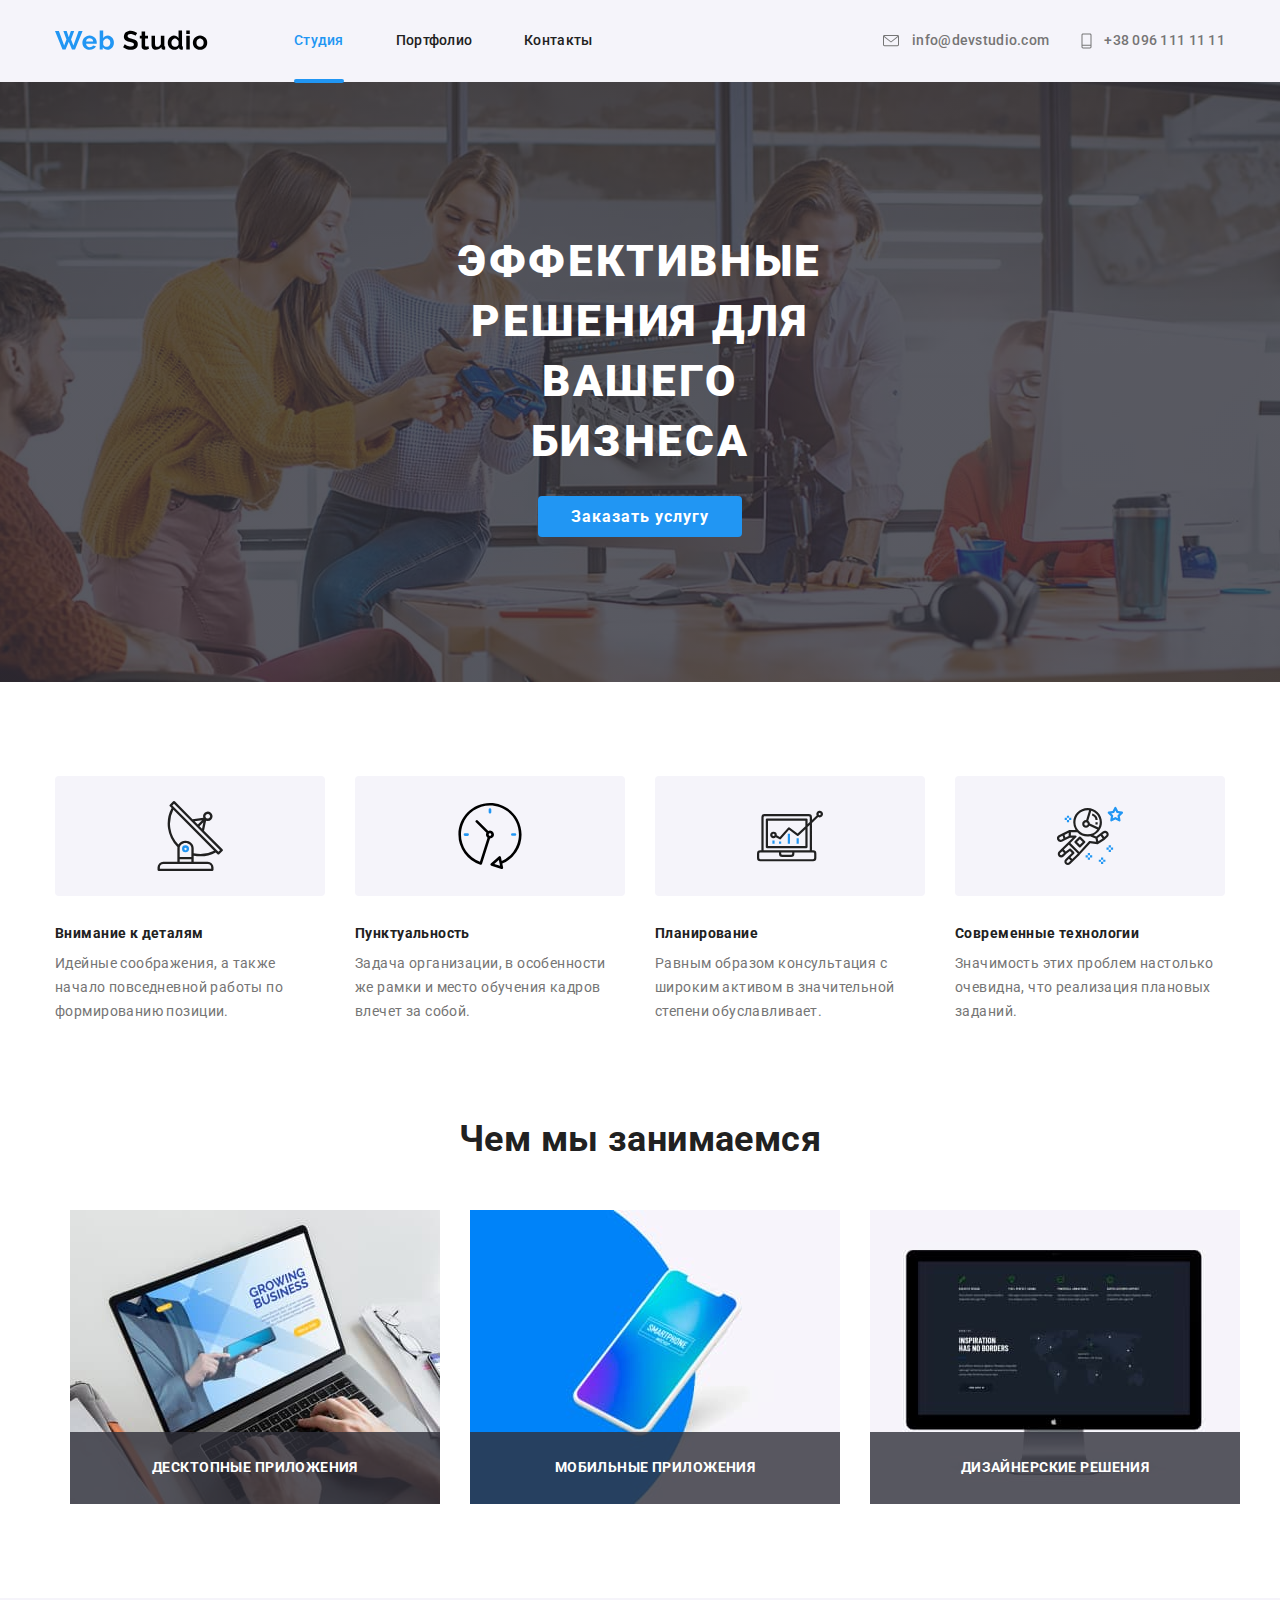
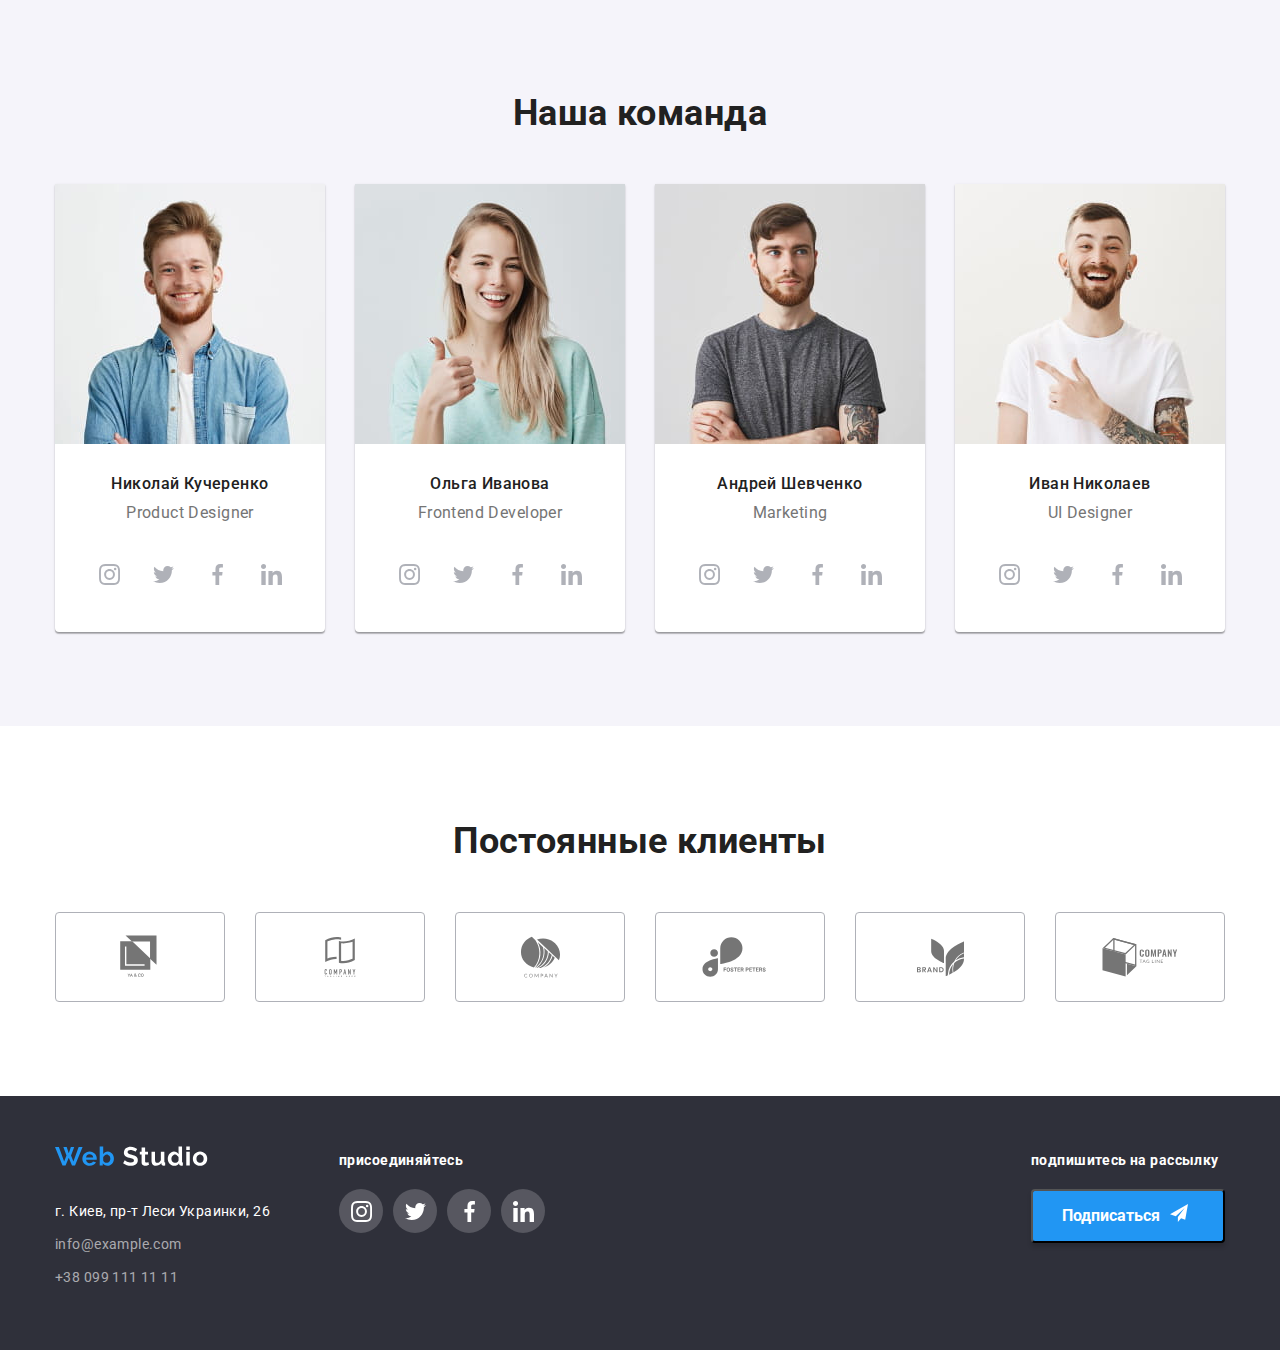
==== index.html @ 6840ac12 "скопировал файлы с домашки 5" ====
<!DOCTYPE html>
<html lang="ru">
  <head>
    <meta charset="UTF-8" />
    <meta name="viewport" content="width=device-width, initial-scale=1.0" />
    <title>Web Studio v.1</title>
    <link
      href="https://fonts.googleapis.com/css2?family=Raleway:wght@700&family=Roboto:wght@400;700&display=swap"
      rel="stylesheet"
    />
    <link
      rel="stylesheet"
      href="https://cdn.jsdelivr.net/npm/modern-normalize@0.6.0/modern-normalize.min.css"
    />
    <!-- <link rel="stylesheet" href="./css/normalize.css" /> -->
    <link rel="stylesheet" href="./css/main.css" />
  </head>
  <body>
    <!--Шапка сайта -->
    <header class="header">
      <nav class="container sait-nav">
        <a class="logo" href="./index.html">
          <img
            class="logo-img"
            src="./img/WebStudio.svg"
            alt="Основной логотип Веб Студия"
          />
        </a>

        <ul class="list link-nav">
          <li class="link-nav-list">
     
              <a class="link header active" href="./index.html">Студия</a>
          
          </li>
          <li class="link-nav-list">
            <a class="link header" href="./portfolio.html">Портфолио</a>
          </li>
          <li class="link-nav-list">
            <a class="link header" href="/">Контакты</a>
          </li>
        </ul>
        <ul class="list contacts-nav">
          <li class="contacts-list">
            <a class="contacts" href="mailto:info@devstudio.com">
              <svg class="nav-icon-mail-tel" width="22px" height="16px">
                <use href="./img/symbol-defs.svg#icon-email"></use>
              </svg>
              info@devstudio.com</a
            >
          </li>
          <li class="contacts-list">
            <a class="contacts" href="tel:380961111111">
              <svg class="nav-icon-mail-tel" width="15px" height="20px">
                <use href="./img/symbol-defs.svg#icon-phone"></use>
              </svg>
              +38 096 111 11 11</a
            >
          </li>
        </ul>
      </nav>
    </header>
    <main>
      <!-- Герой-->
      <section class="main-hero">
        <div class="hero-cont">
          <h1 class="main-title">Эффективные решения для вашего бизнеса</h1>
          <a class="link main" href="/">Заказать услугу</a>
        </div>
      </section>
      <!-- секция с преимуществами фирмы-->
      <section>
        <h2 class="hide-title">Наши преимущества</h2>
        <ul class="list container advantages">
          <li class="list-advantages">
            <svg class="img-advantages" aria-label="Картинка с антенной">
              <use href="./img/symbol-defs.svg#icon-antenna"></use>
            </svg>
            <h3 class="title">Внимание к деталям</h3>
            <p class="all-text">
              Идейные соображения, а также начало повседневной работы по
              формированию позиции.
            </p>
          </li>
          <li class="list-advantages">
            <svg class="img-advantages" aria-label="Картинка с часами">
              <use href="./img/symbol-defs.svg#icon-clock"></use>
            </svg>
            <h3 class="title">Пунктуальность</h3>
            <p class="all-text">
              Задача организации, в особенности же рамки и место обучения кадров
              влечет за собой.
            </p>
          </li>
          <li class="list-advantages">
            <svg
              class="img-advantages"
              aria-label="Картинка с графиком на экране нотбука"
            >
              <use href="./img/symbol-defs.svg#icon-notebook"></use>
            </svg>
            <h3 class="title">Планирование</h3>
            <p class="all-text">
              Равным образом консультация с широким активом в значительной
              степени обуславливает.
            </p>
          </li>
          <li class="list-advantages">
            <svg class="img-advantages" aria-label="Картинка с космонавтом">
              <use href="./img/symbol-defs.svg#icon-ilon"></use>
            </svg>
            <h3 class="title">Современные технологии</h3>
            <p class="all-text">
              Значимость этих проблем настолько очевидна, что реализация
              плановых заданий.
            </p>
          </li>
        </ul>
      </section>
      <!-- Секция Какие услуги предлогают. Чем занимаются-->
      <section>
        <div class="container services-container">
          <h2 class="section-title">Чем мы занимаемся</h2>
          <ul class="list container">
            <li class="list-services">
               <img
                 src="./img/projects1.jpg"
                 width="370"
                 height="294"
                 alt="на картинке ноутбук"
               />
           
              <a class="link services" href="/">Десктопные приложения</a>
            
            </li>
            <li class="list-services">
              <img
                src="./img/projects2.jpg"
                width="370"
                height="294"
                alt="на картинке смартфон"
              />
              <a class="link services" href="/">Мобильные приложения</a>
            </li>
            <li class="list-services">
              <img
                src="./img/projects3.jpg"
                width="370"
                height="294"
                alt="на картинке Монитор с картинкой"
              />
              <a class="link services" href="/">Дизайнерские решения</a>
            </li>
          </ul>
        </div>
      </section>
      <!--  Секция с командой разработчиков-->
      <section class="team">
        <h2 class="section-title">Наша команда</h2>
        <ul class="list container">
          <li class="team-list">
            <img
              class="team-img"
              src="./img/fotoJon.jpg"
              alt="Фотография Николай Кучеренко"
            />
            <div class="info-card-team">
              <h3 class="team-title">Николай Кучеренко</h3>
              <p class="team-position">Product Designer</p>
              <ul class="list contacts-team">
                <li>
                  <a
                    class="link team-icon-li"
                    href=""
                    aria-label="ссылка на инстаграм"
                  >
                    <svg class="link-icon" width="21px" height="21px">
                      <use href="./img/symbol-defs.svg#icon-instagram"></use>
                    </svg>
                  </a>
                </li>
                <li>
                  <a
                    class="link team-icon-li"
                    href="/"
                    aria-label="ссылка на твиттер"
                  >
                    <svg class="link-icon" width="21px" height="21px">
                      <use href="./img/symbol-defs.svg#icon-twitter-1"></use>
                    </svg>
                  </a>
                </li>
                <li>
                  <a
                    class="link team-icon-li"
                    href="/"
                    aria-label="ссылка на фейсбук"
                  >
                    <svg class="link-icon" width="21px" height="21px">
                      <use href="./img/symbol-defs.svg#icon-facebook-1"></use>
                    </svg>
                  </a>
                </li>
                <li>
                  <a
                    class="link team-icon-li"
                    href="/"
                    aria-label="ссылка на линкедин"
                  >
                    <svg class="link-icon" width="21px" height="21px">
                      <use href="./img/symbol-defs.svg#icon-linkedin"></use>
                    </svg>
                  </a>
                </li>
              </ul>
            </div>
          </li>
          <li class="team-list">
            <img
              class="team-img"
              src="./img/fotoMarta.jpg"
              alt="Фотография Ольга Иванова"
            />
            <div class="info-card-team">
              <h3 class="team-title">Ольга Иванова</h3>
              <p class="team-position">Frontend Developer</p>
              <ul class="list contacts-team">
                <li>
                  <a
                    class="link team-icon-li"
                    href=""
                    aria-label="ссылка на инстаграм"
                  >
                    <svg class="link-icon" width="21px" height="21px">
                      <use href="./img/symbol-defs.svg#icon-instagram"></use>
                    </svg>
                  </a>
                </li>
                <li>
                  <a
                    class="link team-icon-li"
                    href="/"
                    aria-label="ссылка на твиттер"
                  >
                    <svg class="link-icon" width="21px" height="21px">
                      <use href="./img/symbol-defs.svg#icon-twitter-1"></use>
                    </svg>
                  </a>
                </li>
                <li>
                  <a
                    class="link team-icon-li"
                    href="/"
                    aria-label="ссылка на фейсбук"
                  >
                    <svg class="link-icon" width="21px" height="21px">
                      <use href="./img/symbol-defs.svg#icon-facebook-1"></use>
                    </svg>
                  </a>
                </li>
                <li>
                  <a
                    class="link team-icon-li"
                    href="/"
                    aria-label="ссылка на линкедин"
                  >
                    <svg class="link-icon" width="21px" height="21px">
                      <use href="./img/symbol-defs.svg#icon-linkedin"></use>
                    </svg>
                  </a>
                </li>
              </ul>
            </div>
          </li>
          <li class="team-list">
            <img
              class="team-img"
              src="./img/fotoRobert.jpg"
              alt="Фотография Андрей Шевченко"
            />
            <div class="info-card-team">
              <h3 class="team-title">Андрей Шевченко</h3>
              <p class="team-position">Marketing</p>
              <ul class="list contacts-team">
                <li>
                  <a
                    class="link team-icon-li"
                    href=""
                    aria-label="ссылка на инстаграм"
                  >
                    <svg class="link-icon" width="21px" height="21px">
                      <use href="./img/symbol-defs.svg#icon-instagram"></use>
                    </svg>
                  </a>
                </li>
                <li>
                  <a
                    class="link team-icon-li"
                    href="/"
                    aria-label="ссылка на твиттер"
                  >
                    <svg class="link-icon" width="21px" height="21px">
                      <use href="./img/symbol-defs.svg#icon-twitter-1"></use>
                    </svg>
                  </a>
                </li>
                <li>
                  <a
                    class="link team-icon-li"
                    href="/"
                    aria-label="ссылка на фейсбук"
                  >
                    <svg class="link-icon" width="21px" height="21px">
                      <use href="./img/symbol-defs.svg#icon-facebook-1"></use>
                    </svg>
                  </a>
                </li>
                <li>
                  <a
                    class="link team-icon-li"
                    href="/"
                    aria-label="ссылка на линкедин"
                  >
                    <svg class="link-icon" width="21px" height="21px">
                      <use href="./img/symbol-defs.svg#icon-linkedin"></use>
                    </svg>
                  </a>
                </li>
              </ul>
            </div>
          </li>
          <li class="team-list">
            <img
              class="team-img"
              src="./img/fotoMartin.jpg"
              alt="Фотография Иван Николаев"
            />
            <div class="info-card-team">
              <h3 class="team-title">Иван Николаев</h3>
              <p class="team-position">UI Designer</p>
              <ul class="list contacts-team">
                <li>
                  <a
                    class="link team-icon-li"
                    href=""
                    aria-label="ссылка на инстаграм"
                  >
                    <svg class="link-icon" width="21px" height="21px">
                      <use href="./img/symbol-defs.svg#icon-instagram"></use>
                    </svg>
                  </a>
                </li>
                <li>
                  <a
                    class="link team-icon-li"
                    href="/"
                    aria-label="ссылка на твиттер"
                  >
                    <svg class="link-icon" width="21px" height="21px">
                      <use href="./img/symbol-defs.svg#icon-twitter-1"></use>
                    </svg>
                  </a>
                </li>
                <li>
                  <a
                    class="link team-icon-li"
                    href="/"
                    aria-label="ссылка на фейсбук"
                  >
                    <svg class="link-icon" width="21px" height="21px">
                      <use href="./img/symbol-defs.svg#icon-facebook-1"></use>
                    </svg>
                  </a>
                </li>
                <li>
                  <a
                    class="link team-icon-li"
                    href="/"
                    aria-label="ссылка на линкедин"
                  >
                    <svg class="link-icon" width="21px" height="21px">
                      <use href="./img/symbol-defs.svg#icon-linkedin"></use>
                    </svg>
                  </a>
                </li>
              </ul>
            </div>
          </li>
        </ul>
      </section>
      <!--секция Постоянные клиенты-->
      <section class="customers">
        <h2 class="section-title">Постоянные клиенты</h2>
        <ul class="list container">
          <li class="customer-list">
            <a
              class="customer-link"
              href="/"
              aria-label="ссылка на нашего клиента 1"
            >
              <svg class="customer-icon" width="44.27px" height="49.23px">
                <use href="./img/symbol-defs.svg#icon-logo-1"></use>
              </svg>
            </a>
          </li>
          <li class="customer-list">
            <a
              class="customer-link"
              href="/"
              aria-label="ссылка на нашего клиента 2"
            >
              <svg class="customer-icon" width="40px" height="52px">
                <use href="./img/symbol-defs.svg#icon-logo-2"></use>
              </svg>
            </a>
          </li>
          <li class="customer-list">
            <a
              class="customer-link"
              href="/"
              aria-label="ссылка на нашего клиента 3"
            >
              <svg class="customer-icon" width="41px" height="42.6px">
                <use href="./img/symbol-defs.svg#icon-logo-3"></use>
              </svg>
            </a>
          </li>
          <li class="customer-list">
            <a
              class="customer-link"
              href="/"
              aria-label="ссылка на нашего клиента 4"
            >
              <svg class="customer-icon" width="170px" height="75px">
                <use href="./img/symbol-defs.svg#icon-logo-4"></use>
              </svg>
            </a>
          </li>
          <li class="customer-list">
            <a
              class="customer-link"
              href="/"
              aria-label="ссылка на нашего клиента 5"
            >
              <svg class="customer-icon" width="59px" height="47px">
                <use href="./img/symbol-defs.svg#icon-logo-5"></use>
              </svg>
            </a>
          </li>
          <li class="customer-list">
            <a
              class="customer-link"
              href="/"
              aria-label="ссылка на нашего клиента 6"
            >
              <svg class="customer-icon" width="150px" height="75px">
                <use href="./img/symbol-defs.svg#icon-logo-6"></use>
              </svg>
            </a>
          </li>
        </ul>
      </section>
    </main>
    <!-- Футер-->
    <footer class="footer">
      <div class="footer-content">
        <div>
          <a class="logo-footer" href="./index.html">
            <img
              class="logo-img"
              src="./img/Web-studio-f.svg"
              alt="Основной логотип Веб Студия"
            />
          </a>

          <address class="adress">
            г. Киев, пр-т Леси Украинки, 26 <br />

            <a class="contacts-in-footer" href="mailto:info@example.com"
              >info@example.com</a
            >
            <br />

            <a class="contacts-in-footer" href="tel:+390991111111"
              >+38 099 111 11 11</a
            >
          </address>
        </div>
        <!-- секция в футере- соцсети-->
        <section class="connect">
          <div class="follow">
            <h2 class="footer-title">присоединяйтесь</h2>
            <ul class="list contacts-team">
              <li class="icon-follow">
                <a
                  class="link team-icon-li"
                  href=""
                  aria-label="ссылка на инстаграм"
                >
                  <svg class="link-icon" width="21px" height="21px">
                    <use href="./img/symbol-defs.svg#icon-instagram"></use>
                  </svg>
                </a>
              </li>
              <li class="icon-follow">
                <a
                  class="link team-icon-li"
                  href="/"
                  aria-label="ссылка на твиттер"
                >
                  <svg class="link-icon" width="21px" height="21px">
                    <use href="./img/symbol-defs.svg#icon-twitter-1"></use>
                  </svg>
                </a>
              </li>
              <li class="icon-follow">
                <a
                  class="link team-icon-li"
                  href="/"
                  aria-label="ссылка на фейсбук"
                >
                  <svg class="link-icon" width="21px" height="21px">
                    <use href="./img/symbol-defs.svg#icon-facebook-1"></use>
                  </svg>
                </a>
              </li>
              <li class="icon-follow">
                <a
                  class="link team-icon-li"
                  href="/"
                  aria-label="ссылка на линкедин"
                >
                  <svg class="link-icon" width="21px" height="21px">
                    <use href="./img/symbol-defs.svg#icon-linkedin"></use>
                  </svg>
                </a>
              </li>
            </ul>
          </div>
        </section>
        <div class="mailing">
          <h2 class="footer-title">подпишитесь на рассылку</h2>
          <button class="mail-to" type="button">
            Подписаться
            <svg class="mail-icon" width="24px" height="24px">
              <use href="./img/symbol-defs.svg#icon-plain"></use>
            </svg>
          </button>
        </div>
      </div>
    </footer>
  </body>
</html>
---- css/main.css ----
/* Палитра */
/* Цвет акцентра #2196F3 */
/* Белый цвет текста #FFFFFF */
/* Черный цвет шрифта #212121 */
/* Серый цвет шрифта #757575 */
/* цвет фона белый #FFFFFF */
/* Цвет фона серой секции #E5E5E5 */
/* Цвет фона белой второй секции #F5F4FA */
/* html {*/

:root {
  --accent-collor: #2196f3;
  --text-color: #757575;
  --title-color: #212121;
  --text-color-w: #ffffff;
  --background-grey: #e5e5e5;
  --background-white: #f5f4fa;
}
body {
  background-color: var(--text-color-w);
  color: var(--text-color);
  font-family: Roboto, sans-serif;
  font-style: normal;
  font-weight: 400;
  font-size: 14px;
  line-height: 1.71;
  letter-spacing: 0.03em;
}

img {
  display: block;
  max-width: 100%;
  height: auto;
}

/* шаблон-класс для списка, убирает точки */
.list {
  padding: 0px;
  margin: 0px;
  list-style: none;
}

/*
 Header 
 
 */

.container {
  display: flex;
  padding-left: 15px;
  padding-right: 15px;
  width: 1200px;
  margin-left: auto;
  margin-right: auto;
  /* background-color: greenyellow;
  border: 2px solid black; */
}
.sait-nav {
  align-items: center;

  display: flex;
}
/* Основной класс для ссылки */





.header {
  display: flex;
  background-color: var(--background-white);
 
}

.link {
  color: #212121;
  text-decoration: none;
  border: 1px solid transparent;
  transition-property: color;
  transition-duration: 250ms;
  transition-timing-function: cubic-bezier(0.4, 0, 0.2, 1);
 
}

.link:hover,
.link:focus {
  outline: none;
  color: var(--accent-collor);
  /* border: 1px solid var(--accent-collor); */
}

.logo {
  display: block;
}

.logo-img {
  margin: 0px;
  padding: 0px;
  width: 153px;
  height: 31px;
  display: block;
  text-decoration: none;
}

.link-nav {
  margin-left: 85px;
  display: flex;
  /* border: 1px solid black; */
}



.link-nav-list:not(:last-child) {
  margin-right: 50px;
}




.link.header {
  position: relative;

  padding-top: 32px;
  padding-bottom: 32px;

  font-weight: 500;
  font-size: 14px;
  line-height: 1.14;
  letter-spacing: 0.02em;

}

.active {
  color: var(--accent-collor);
}

.active::after {
  content: '';
  position: absolute;
  left:0;
  bottom: 0;
  transform: translate(0%, 50%);

  height: 4px;
  width: 100%;
  border-radius: 4px;
  background-color: var(--accent-collor);
}

.line {
  display: inline-block;
  padding: 0;
  margin: 0;
  width: 100%;
  height: 4px;
  /* border: 2px solid green; */
}


.contacts-nav {
  display: flex;
  align-items: center;
  margin-left: auto;
  /* margin-top: 32px;
  margin-bottom: 32px; */
}

.contacts-nav .contacts-list + .contacts-list {
  margin-left: 30px;
}

.contacts-list {
  align-items: center;
  justify-content: center;
}

.nav-icon-mail-tel {
  margin-right: 10px;
  fill: currentColor;
}

.contacts {
  display: flex;
  align-items: center;

  color: var(--text-color);
  font-size: 14px;
  line-height: 1.14;
  text-decoration: none;
  font-weight: 500;
  letter-spacing: 0.02em;
  transition-property: color;
  transition-duration: 250ms;
  transition-timing-function: cubic-bezier(0.4, 0, 0.2, 1);
  
}

.contacts:hover,
.contacts:focus {
  outline: none;
  color: var(--accent-collor);
}

/* MAIN
/* hero */

.main-hero {
  display: flex;
  /* background-color: teal; */
  align-items: center;
  justify-content: center;
  max-width: 1600px;
  height: 600px;
  margin-left: auto;
  margin-right: auto;
  padding: 200px 452px;
  background-position: center;

  /* background-image: url(../img/Header-img.jpg); */

  background-image: linear-gradient(
      to right,
      rgba(47, 48, 58, 0.8),
      rgba(47, 48, 58, 0.8)
    ),
    url(../img/Header-img.jpg);
}

.hero-cont {
  display: inline-block;
  text-align: center;
  margin-left: auto;
  margin-right: auto;
  /* align-items: center; */
  /* justify-content: center; */
  /* margin: 0px; */
  /* padding: 0px; */
  /* background-color: teal; */
}

.main-title {
  max-width: 696px;
  /* display: block; */
  margin-bottom: 30px;
  margin-top: 0px;
  /* margin-left: auto;
  margin-right: auto; */

  color: var(--text-color-w);

  font-weight: 900;
  font-size: 44px;
  line-height: 1.36;

  letter-spacing: 0.06em;
  text-transform: uppercase;
}

.main {
  /* display: inline-block; */
  min-width: 200px;
  padding: 10px 32px;

  color: var(--text-color-w);
  background-color: var(--accent-collor);

  font-weight: 700;
  font-size: 16px;
  line-height: 1.88;
  letter-spacing: 0.06em;
  border-radius: 4px;
  transition-property: color, background-color;
  transition-duration: 250ms;
  transition-timing-function: cubic-bezier(0.4, 0, 0.2, 1);
  
}

.link.main:hover,
.link.main:focus {
  outline: none;
  color: var(--accent-collor);
  background-color: var(--text-color-w);
}

/*

 секция с приемуществами
 
 */

.advantages {
  padding-top: 94px;
}

.list-advantages {
  display: block;
}

.list.container .list-advantages + .list-advantages {
  margin-left: 30px;
}

.img-advantages {
  display: block;
  width: 270px;
  height: 120px;
  padding: 25px 102px;
  margin-bottom: 30px;

  background-color: var(--background-white);
  border-radius: 4px;
}

.list-advantages.title {
  display: inline-block;
}

.all-text {
  margin: 0px;
}

.hide-title {
  display: none;
}

.title {
  color: var(--title-color);
  font-weight: 700;
  font-size: 14px;
  line-height: 1.14;
  margin-bottom: 10px;
  margin-top: 0px;
  /* display: inline-block; */
}

/* 

    чем мы занимаемся
    
*/

/* img {
  display: block;
} */

.services-container {
  display: block;
  padding-top: 94px;
  padding-bottom: 94px;
}

.section-title {
  color: var(--title-color);
  font-weight: 700;
  font-size: 36px;
  line-height: 1.17;
  text-align: center;
  margin: 0px 0px 50px 0px;
}

.list-services {
  display: block;
  position: relative;
}

.container .list-services + .list-services {
  margin-left: 30px;
}

.link.services {
  position: absolute;
  bottom: 0;
  right: 0;
  width: 100%;
  
}

.link.services:hover {
  color: var(--text-color-w);
}



.services {
  
  display: block;
  padding: 27px;

  color: var(--text-color-w);
  background: rgba(47, 48, 58, 0.8);

  font-weight: 700;
  font-size: 14px;
  line-height: 1.14;
  text-transform: uppercase;
  text-align: center;
}

/* 

cекция Наша команда

*/

.team-list {
  /* width: 270px; */
  /* padding-bottom: 36px; */
  display: block;
  border-radius: 0px 0px 4px 4px;
  box-shadow: 0px 2px 1px rgba(0, 0, 0, 0.2), 0px 1px 1px rgba(0, 0, 0, 0.14),
    0px 1px 3px rgba(0, 0, 0, 0.12);
  background-color: var(--text-color-w);
}

.info-card-team {
  /* background-color: blue; */
  padding-bottom: 36px;
  padding-top: 30px;
}

.container .team-list + .team-list {
  margin-left: 30px;
}

.team {
  padding-bottom: 94px;
  padding-top: 94px;
  background-color: var(--background-white);
}

.team-img {
  display: block;
}

.team-title {
  color: var(--title-color);
  font-weight: 500;
  font-size: 16px;
  line-height: 1.19;
  text-align: center;
  margin-top: 0px;
  margin-bottom: 10px;
}

.team-position {
  font-size: 16px;
  line-height: 1.19;
  text-align: center;
  display: block;
  margin: 0px 0px 30px 0px;
}

.contacts-team {
  justify-content: center;
  display: flex;
}

.contacts-team > li {
  display: flex;
 
  margin-right: 10px;
  width: 44px;
  height: 44px;
}

.contacts-team > li:last-child {
  margin-right: 0px;
}

.team-icon-li {
  display: flex;
  justify-content: center;
  align-items: center;

  fill: #AFB1B8;

  width: 44px;
  height: 44px;
  border-radius: 50%;
  background-color: inherit;

  transition-property: fill, background-color ;
  transition-duration: 250ms;
  transition-timing-function: cubic-bezier(0.4, 0, 0.2, 1);
}
.link-icon-team {
  fill: currentColor;
  transition-property: fill, background-color ;
  transition-duration: 250ms;
  transition-timing-function: cubic-bezier(0.4, 0, 0.2, 1);
}

.link-icon-team:hover,
.link-icon-team:focus {
  outline: none;
  fill: #FFFFFF;
}

.team-icon-li:hover,
.team-icon-li:focus {
  outline: none;
  /* border-radius: 50%; */
  background-color: #2196F3;
  fill: #FFFFFF;
}

/* 

Клиенты 

*/

.customer-link {
  display: flex;
  justify-content: center;
  align-items: center;

  width: 170px;
  height: 90px;
  padding: 0;

  border: 1px solid #afb1b8;
  border-radius: 4px;
  color: var(--text-color);
  fill: var(--text-color);

  transition-property: fill, border;
  transition-duration: 250ms;
  transition-timing-function: cubic-bezier(0.4, 0, 0.2, 1);

}

.customer-list {
  margin-right: 30px;
}

.customer-list:last-child {
  margin-right: 0;
}

.customer-link:focus,
.customer-link:hover {
  outline: none;
  border: 1px solid var(--accent-collor);
  fill: var(--accent-collor);
}

.customer-link {
  fill: currentColor;
}

.customers {
  padding-top: 94px;
  padding-bottom: 94px;
  background-color: var(--text-color-w);
}

/* 
Footer 

*/

.footer-content {
  display: flex;
  padding-left: 15px;
  padding-right: 15px;
  width: 1200px;
  margin-left: auto;
  margin-right: auto;
}

.logo-footer {
  display: inline-block;
  margin-top: 45px;
  margin-bottom: 0px;
}

.footer {
  display: flex;
  background-color: #2f303a;
  padding-bottom: 60px;
}

.adress {
  display: block;
  margin-top: 20px;

  color: var(--text-color-w);
  font-size: 14px;
  line-height: 1.71;
  font-style: normal;
}

.contacts-in-footer {
  display: inline-block;
  margin-top: 9px;

  color: rgba(255, 255, 255, 0.6);
  font-size: 14px;
  line-height: 1.71;
  font-weight: 400;
  text-decoration: none;
  font-style: normal;

  transition-property: color;
  transition-duration: 250ms;
  transition-timing-function: cubic-bezier(0.4, 0, 0.2, 1);

  
}

.contacts-in-footer:hover,
.contacts-in-footer:focus {
  outline: none;
  color: var(--accent-collor);
  
}

.contacts-links {
  display: flex;
}

.connect {
  display: block;
}

.follow {
  display: block;
  margin-left: 69px;
  margin-top: 57px;
}

.footer-title {
  margin-bottom: 20px;
  margin-top: 0px;

  color: var(--text-color-w);
  font-size: 14px;
  line-height: 1.14;
  font-weight: 700;
  /* text-align: center; */
}
.icon-follow {
  border-radius: 50%;
  background: rgba(255, 255, 255, 0.1);
}

.icon-follow > .team-icon-li {
  fill: var(--text-color-w);
}

.mailing {
  display: inline-block;
  padding-top: 57px;
  margin-left: auto;
}

.mail-to {
  display: flex;
  padding: 10px 29px;
  border-radius: 4px;

  align-items: center;
  justify-content: center;

  background-color: var(--accent-collor);
  color: var(--text-color-w);
  font-family: Roboto;
  font-style: normal;
  font-weight: bold;
  font-size: 16px;
  line-height: 30px;
  box-shadow: 0px 4px 4px rgba(0, 0, 0, 0.15);
}

.mail-icon {
  margin-left: 10px;
  fill: #ffffff;
}
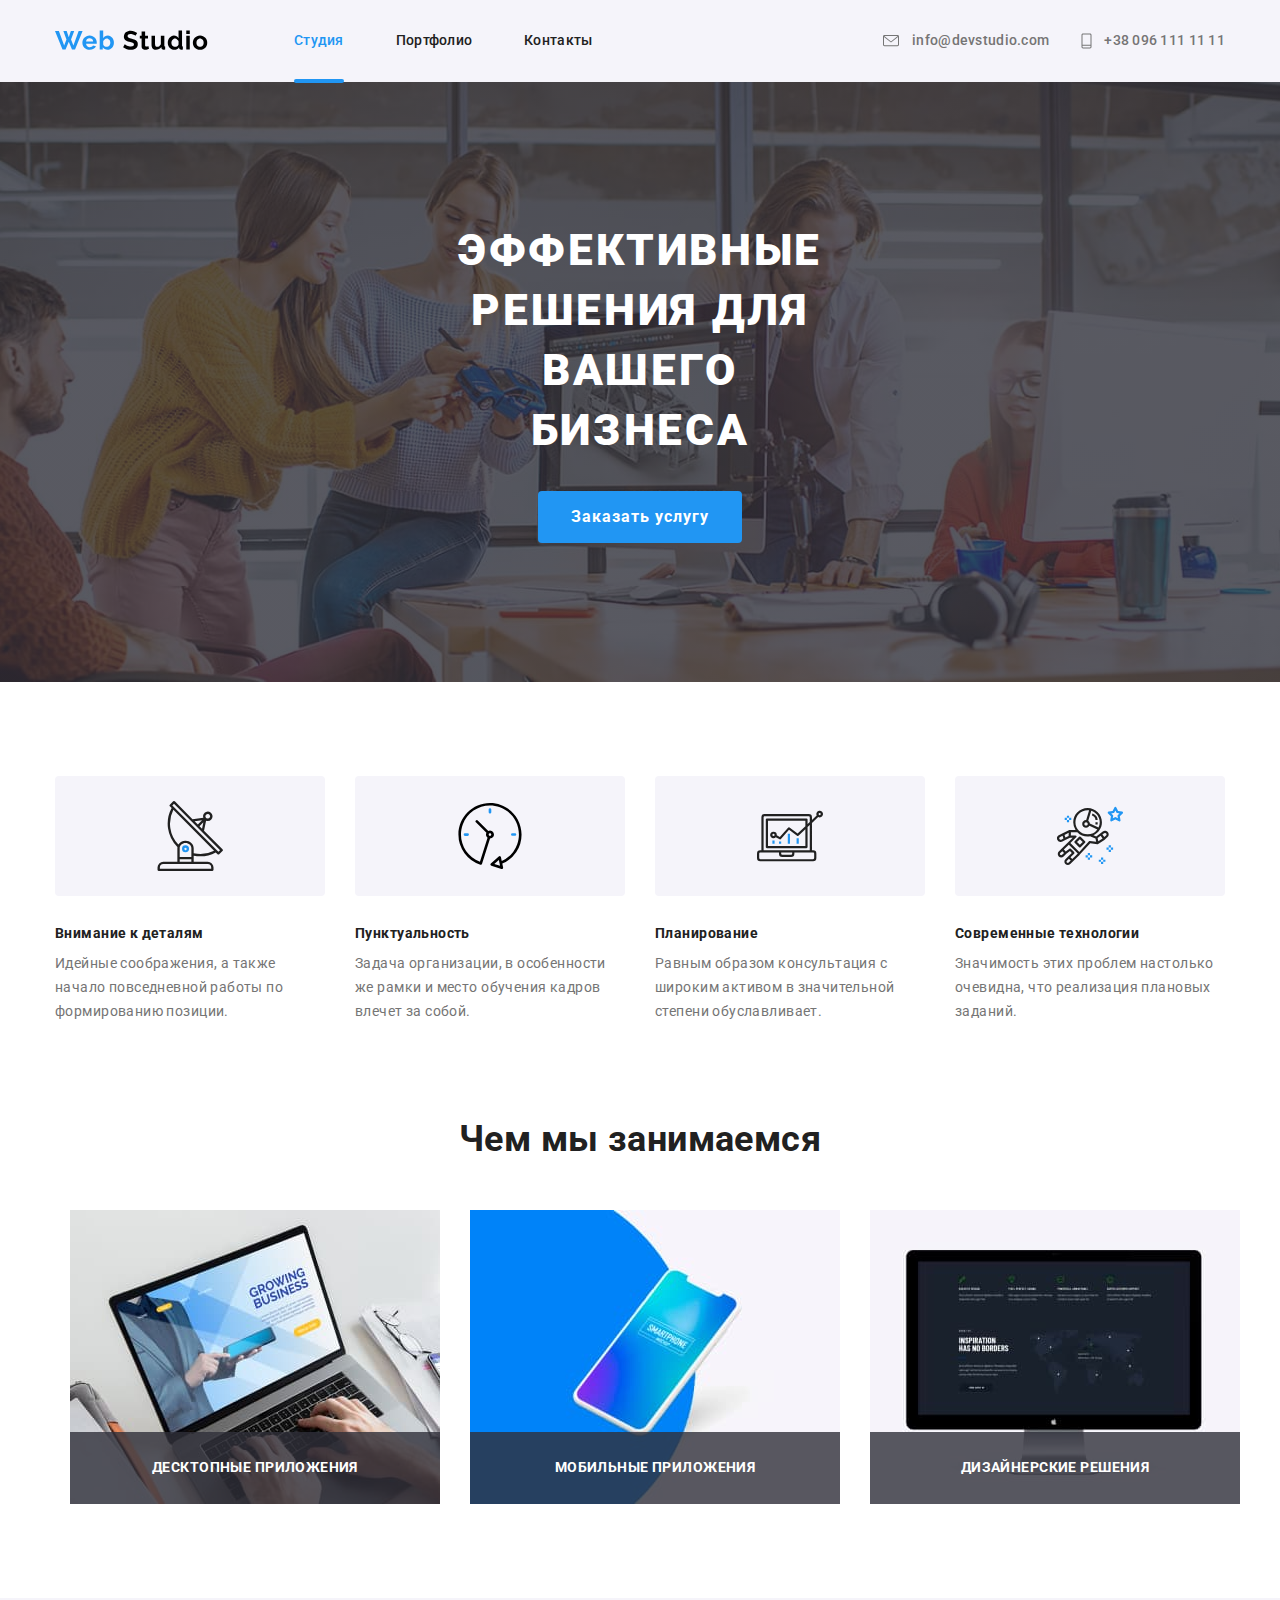
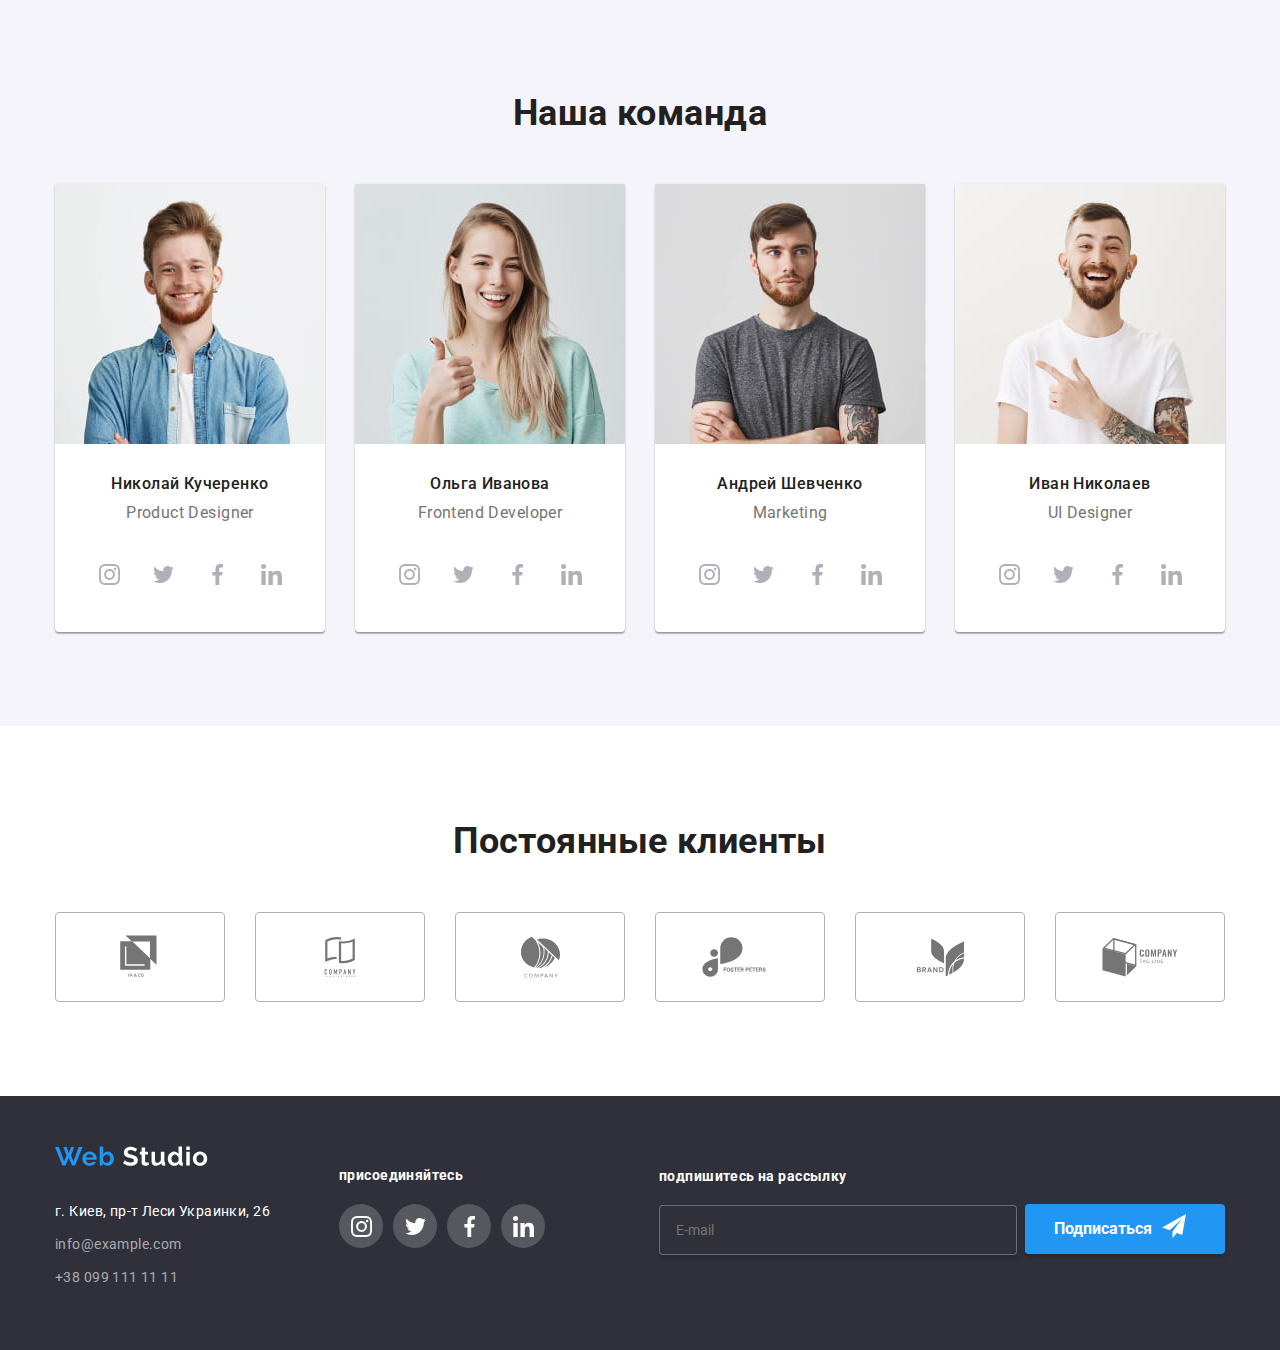
==== commit 5ebbce8b: "закончил ДЗ6" ====
--- a/index.html
+++ b/index.html
@@ -65,12 +65,12 @@
       <section class="main-hero">
         <div class="hero-cont">
           <h1 class="main-title">Эффективные решения для вашего бизнеса</h1>
-          <a class="link main" href="/">Заказать услугу</a>
+          <button data-modal-open class="link main" href="/">Заказать услугу</button>
         </div>
       </section>
       <!-- секция с преимуществами фирмы-->
       <section>
-        <h2 class="hide-title">Наши преимущества</h2>
+        <h2 class="visually-hidden">Наши преимущества</h2>
         <ul class="list container advantages">
           <li class="list-advantages">
             <svg class="img-advantages" aria-label="Картинка с антенной">
@@ -461,7 +461,9 @@
         </ul>
       </section>
     </main>
+
     <!-- Футер-->
+
     <footer class="footer">
       <div class="footer-content">
         <div>
@@ -489,7 +491,7 @@
         <!-- секция в футере- соцсети-->
         <section class="connect">
           <div class="follow">
-            <h2 class="footer-title">присоединяйтесь</h2>
+            <b class="footer-title">присоединяйтесь</b>
             <ul class="list contacts-team">
               <li class="icon-follow">
                 <a
@@ -539,7 +541,12 @@
           </div>
         </section>
         <div class="mailing">
-          <h2 class="footer-title">подпишитесь на рассылку</h2>
+          <div class="subscription">  
+            <b class="footer-title">подпишитесь на рассылку</b>
+            <label  class="mail-input">
+              <input class="input-mail" type="email" placeholder="E-mail">
+            </label>
+          </div>
           <button class="mail-to" type="button">
             Подписаться
             <svg class="mail-icon" width="24px" height="24px">
@@ -549,5 +556,91 @@
         </div>
       </div>
     </footer>
+
+    <!-- мадальное окно -->
+
+    <div data-modal class="backdrop is-hidden">
+      <div class="modal">
+          <h2 class="h1-modal">
+            Оставьте свои данные, мы вам перезвоним
+          </h2>
+          <form class="modal-form">
+            <label class="form-fild">
+              <input class="form-input" 
+                type="text" name="name" placeholder=" ">
+                <span class="input-name">Имя</span>
+                <div class="vrapper-icon" >
+                  <svg class="fild-icon" width="16px" height="16px">
+                    <use href="./img/symbol-defs.svg#icon-body"></use>
+                  </svg>
+                </div>
+              </label>
+            <label class="form-fild">
+              <input class="form-input" type="tel"
+                 name="telephone" placeholder=" ">
+                <span class="input-name">Телефон</span>
+                <div class="vrapper-icon" >
+                  <svg class="fild-icon" width="16px" height="16px">
+                    <use href="./img/symbol-defs.svg#icon-tel"></use>
+                  </svg>
+                </div>
+            </label>
+
+            <label class="form-fild">
+              <input class="form-input" type="email" 
+              name="mail" placeholder=" ">
+
+              <span class="input-name">Почта</span>
+              <div class="vrapper-icon" >
+                <svg class="fild-icon" width="16px" height="16px">
+                  <use href="./img/symbol-defs.svg#icon-mail"></use>
+                </svg>
+              </div>
+            </label>
+
+
+            <!-- ячейка оставьте комментарии -->
+
+            
+            <label class="form-fild placeholder-area">
+              
+              <textarea  placeholder=" "
+              class="comment"
+              name="comment"></textarea>
+
+              <span class="text-comment">Kомментарий</span>
+            </label>
+
+            <label class="checkbox">
+                <input class="check visually-hidden" id="checkbox" type="checkbox" name="checkbox">
+                <div class="chek-icon"></div>
+                 <span for="checkbox">Соглашаюсь с рассылкой и принимаю 
+                   <a class="terms" href="/">Условия договора</a></span>
+            </label>
+
+             <div>
+               <button class="send" type="submit"
+               name="send">Отправить</button>
+             </div>
+          </form> 
+
+          <div  class="close">
+            <button class="close-icon" data-modal-close type="button" name="close">
+              <svg  width="11px" height="11px">
+                <use href="./img/symbol-defs.svg#icon-x "></use>
+              </svg>
+            </button>
+           </div>
+
+      </div>
+
+    </div>
+
+
+
+
+    <script src="./js/modal.js"></script>
+
+
   </body>
 </html>
--- a/css/main.css
+++ b/css/main.css
@@ -60,10 +60,9 @@
 
   display: flex;
 }
+
+
 /* Основной класс для ссылки */
-
-
-
 
 
 .header {
@@ -269,17 +268,15 @@
   line-height: 1.88;
   letter-spacing: 0.06em;
   border-radius: 4px;
-  transition-property: color, background-color;
-  transition-duration: 250ms;
-  transition-timing-function: cubic-bezier(0.4, 0, 0.2, 1);
+  
   
 }
 
 .link.main:hover,
 .link.main:focus {
   outline: none;
-  color: var(--accent-collor);
-  background-color: var(--text-color-w);
+  color: var(--text-color-w);
+  
 }
 
 /*
@@ -318,9 +315,23 @@
 .all-text {
   margin: 0px;
 }
-
-.hide-title {
-  display: none;
+  
+/* класс 
+           чтобы 
+                  спрятать
+                         что-либо
+ */
+
+.visually-hidden {
+  position: absolute;
+  width: 1px;
+  height: 1px;
+  margin: -1px;
+  border: 0;
+  padding: 0;
+  clip: rect(0 0 0 0);
+  overflow: hidden;
+
 }
 
 .title {
@@ -339,9 +350,7 @@
     
 */
 
-/* img {
-  display: block;
-} */
+
 
 .services-container {
   display: block;
@@ -627,10 +636,11 @@
 .follow {
   display: block;
   margin-left: 69px;
-  margin-top: 57px;
+  margin-top: 72px;
 }
 
 .footer-title {
+  display: block;
   margin-bottom: 20px;
   margin-top: 0px;
 
@@ -649,9 +659,14 @@
   fill: var(--text-color-w);
 }
 
+
+
+/* 
+========== форма для подписки ===========
+ */
+
 .mailing {
-  display: inline-block;
-  padding-top: 57px;
+  display: flex;
   margin-left: auto;
 }
 
@@ -659,9 +674,10 @@
   display: flex;
   padding: 10px 29px;
   border-radius: 4px;
-
-  align-items: center;
-  justify-content: center;
+  
+  width: 200px;
+  height: 50px;
+  margin-top: 108px;
 
   background-color: var(--accent-collor);
   color: var(--text-color-w);
@@ -671,9 +687,348 @@
   font-size: 16px;
   line-height: 30px;
   box-shadow: 0px 4px 4px rgba(0, 0, 0, 0.15);
-}
+  border-style: none;
+
+}
+
+.mail-to:focus,
+.mail-to:hover {
+  outline-style: none;
+}
+
 
 .mail-icon {
   margin-left: 10px;
   fill: #ffffff;
 }
+
+.subscription {
+  display: inline-block;
+  margin-right: 8px;
+  margin-top: 73px;
+
+}
+.input-mail {
+  width: 358px;
+  height: 50px;
+  border: 1px solid rgba(255, 255, 255, 0.3);
+  box-sizing: border-box;
+  box-shadow: 0px 4px 4px rgba(0, 0, 0, 0.15);
+  border-radius: 4px;
+  background-color: #2F303A;
+  padding-left:16px;
+
+}
+
+
+/* 
+Beckdrop
+
+
+*/
+
+.backdrop {
+  position: fixed;
+  top: 0;
+  left: 0;
+  width: 100%;
+  height: 100%;
+  background-color: rgba(0, 0, 0, 0.2);
+  transition: opacity 250ms cubic-bezier(0.4, 0, 0.2, 1);
+}
+
+.backdrop.is-hidden {
+  opacity: 0;
+  pointer-events: none;
+}
+
+
+/* 
+
+Окно Модалки
+
+
+*/
+
+.modal {
+
+  position: absolute;
+  top: 50%;
+  left: 50%;
+  transform: translate(-50%, -50%);
+
+
+  display: flex;
+  padding: 40px;
+ 
+  flex-direction: column;
+  max-width: 528px;
+  background: #FFFFFF;
+  box-shadow: 0px 2px 1px rgba(0, 0, 0, 0.2), 0px 1px 1px rgba(0, 0, 0, 0.14), 0px 1px 3px rgba(0, 0, 0, 0.12);
+  border-radius: 4px;
+ 
+  overflow: auto;
+  transition: 250ms cubic-bezier(0.4, 0, 0.2, 1);
+}
+
+.modal-form{
+  display: flex;
+ 
+  flex-direction: column;
+  
+  align-items: center;
+}
+
+
+
+.form-fild {
+  position: relative;
+
+  width: 100%;
+  display: flex;
+  flex-direction: column;
+  margin-bottom: 28px;
+  
+}
+
+
+.form-fild input {
+  width: 448px;
+  height: 40px;
+  font-family: Roboto;
+  font-style: normal;
+  font-weight: normal;
+  font-size: 14px;
+  line-height: 16px;
+  letter-spacing: 0.01em;
+  padding-left: 42px;
+}
+
+.form-fild input, textarea  {
+  margin: 0;
+  border: 1px solid rgba(33, 33, 33, 0.2);
+  border-radius: 4px;
+}
+
+.vrapper-icon {
+  display: block;
+  position: absolute;
+  left: 15px;
+  top: 50%;
+  
+  transform: translate(0, -50%);
+  line-height: 0;
+  padding: 0;
+  margin: 0;
+
+  transition: transform, fill 250ms cubic-bezier(0.4, 0, 0.2, 1);
+  
+}
+
+.input-name {
+  position: absolute;
+  left:42px;
+  top: 50%;
+  transform: translate(0, -50%);
+  transition: transform 250ms cubic-bezier(0.4, 0, 0.2, 1);
+}
+
+.form-input {
+  transition: border 250ms cubic-bezier(0.4, 0, 0.2, 1);
+}
+
+.form-input:focus + .input-name, 
+.form-input:not(:placeholder-shown) + .input-name {
+  transform: translate(-26px, -200%);
+  color: var(--accent-collor);
+
+}
+
+.form-input:focus {
+  border: 1px solid #2196F3;
+  outline: none;
+}
+
+.form-input:focus ~ .vrapper-icon {
+  fill: #2196F3;
+}
+
+
+.terms {
+  color: var(--accent-collor);
+}
+
+
+/* 
+оставить
+            комментарий 
+ */
+
+
+.comment {
+  width: 448px;
+  height: 120px;
+  resize: none;
+  padding: 12px 16px;
+
+  transition:  border 250ms cubic-bezier(0.4, 0, 0.2, 1);
+}
+
+.text-comment {
+  position: absolute;
+  transform: translate(0, 0);
+  left:16px;
+  top: 12px;
+  transition: transform 250ms cubic-bezier(0.4, 0, 0.2, 1);
+}
+
+
+.comment:focus + .text-comment, 
+.comment:not(:placeholder-shown) + .text-comment {
+  transform: translate(0, -150%);
+  color: var(--accent-collor);
+
+}
+
+.comment:focus {
+  border: 1px solid #2196F3;
+  outline: none;
+}
+
+.comment-div {
+  margin-bottom: 0;
+}
+
+
+
+.placeholder-area {
+  margin-bottom: 0;
+}
+
+
+
+.h1-modal{
+  display: block;
+  font-family: Roboto;
+  font-style: normal;
+  font-weight: bold;
+  font-size: 20px;
+  line-height: 23px;
+  text-align: center;
+  letter-spacing: 0.03em;
+  margin: 0 0 30px 0;
+
+  color: #212121;
+}
+
+
+
+/*  
+        Checkox 
+        
+*/
+
+.checkbox {
+  position: relative;
+  display: inline-block;
+  
+  
+  width: 100%;
+  margin-top: 20px;
+  margin-bottom: 30px;
+  margin-left: 20px;
+  padding-left: 24px;
+  font-family: Roboto;
+  font-style: normal;
+  font-weight: normal;
+  font-size: 14px;
+  line-height: 24px;
+  letter-spacing: 0.03em;
+  
+  /* transition: background-image, background-color,
+  border, border-radius 250ms cubic-bezier(0.4, 0, 0.2, 1); */
+
+}
+
+
+
+
+.chek-icon {
+  position: absolute;
+  left: 0;
+  top: 4px;
+  display: block;
+  padding: 0;
+
+  border-radius: 2px;
+  border: 1px solid #212121;
+  width: 16px;
+  height: 15px;
+  
+}
+
+
+.check:checked + .chek-icon {
+  background-image: url(../img/svg-sprite/check-on.svg);
+  background-color: var(--accent-collor);
+  background-size: contain;
+  background-origin: border-box;
+  border: 1px solid var(--accent-collor);
+  border-radius: 2px;
+}
+
+
+/* отправка формы  */
+
+.send {
+  padding: 0;
+  width: 200px;
+  height: 50px;
+  font-family: Roboto;
+  font-style: normal;
+  font-weight: bold;
+  font-size: 16px;
+  line-height: 30px;  
+  letter-spacing: 0.06em;
+  
+  color: var(--text-color-w);
+  background: var(--accent-collor);
+  box-shadow: 0px 4px 4px rgba(0, 0, 0, 0.15);
+  border-radius: 4px;
+  border-style: none;
+
+}
+
+.send:focus,
+.send:hover {
+  
+  outline-style: none;
+}
+
+
+/* 
+кнопка 
+         закрытия 
+
+*/
+
+.close-icon {
+  position: absolute;
+  right: 0;
+  top: 0;
+  transform: translate(-8px, 8px);
+
+  height: 30px;
+  width: 30px;
+  border-radius: 50%;
+  background: var(--text-color-w);
+  border: 1px solid rgba(0, 0, 0, 0.1);
+ 
+  transition: fill 250ms cubic-bezier(0.4, 0, 0.2, 1);
+}
+
+.close-icon:hover,
+.close-icon:focus {
+  fill: var(--accent-collor);
+  outline: none;
+}